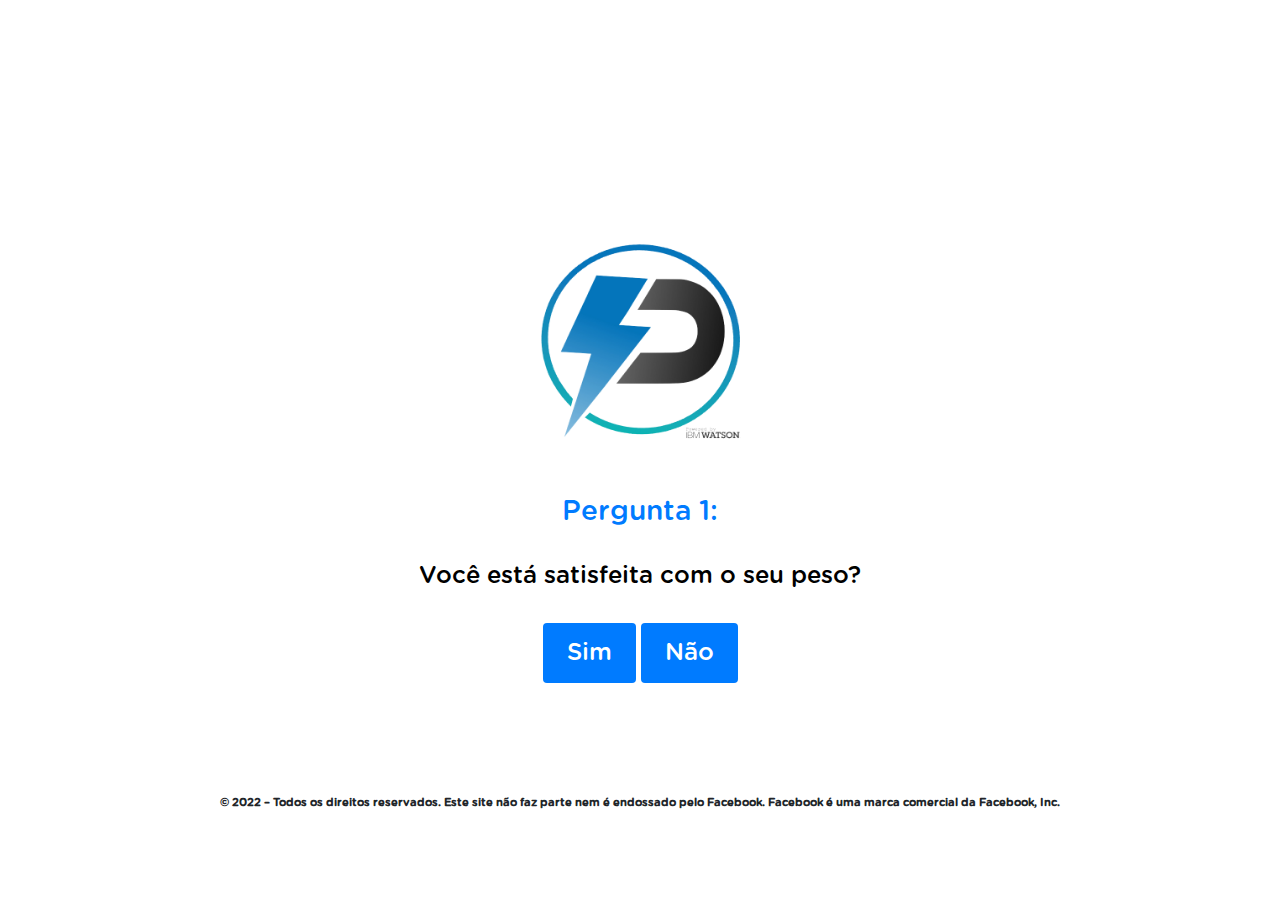
==== index.html @ a7e50825 "Add files via upload" ====
<!DOCTYPE html>
<html lang="pt-br">
<head>

<!-- Meta Pixel Code -->
<script>
  !function(f,b,e,v,n,t,s)
  {if(f.fbq)return;n=f.fbq=function(){n.callMethod?
  n.callMethod.apply(n,arguments):n.queue.push(arguments)};
  if(!f._fbq)f._fbq=n;n.push=n;n.loaded=!0;n.version='2.0';
  n.queue=[];t=b.createElement(e);t.async=!0;
  t.src=v;s=b.getElementsByTagName(e)[0];
  s.parentNode.insertBefore(t,s)}(window, document,'script',
  'https://connect.facebook.net/en_US/fbevents.js');
  fbq('init', '1628949884123123');
  fbq('track', 'AddToCart');
</script>
<noscript><img height="1" width="1" style="display:none"
  src="https://www.facebook.com/tr?id=1628949884123123&ev=AddToCart&noscript=1"
/></noscript>
<!-- End Meta Pixel Code -->
  
  <meta charset="utf-8">
  <meta name="viewport" content="width=device-width, initial-scale=1, shrink-to-fit=no">
  <link rel="stylesheet" href="style.css">
  <title>Tudo Pronto!</title>

  <meta name="robots" content="noindex, nofollow" />
  <link rel="icon" href="favicon.ico">  
  <link rel="stylesheet" href="templates/bootstrap.min.css">
  <link href="templates/narrow-jumbotron.css" rel="stylesheet">
  <link href="https://fonts.gstatic.com" rel="preconnect" crossorigin>
  <link href="https://fonts.googleapis.com/css?family=Sawarabi+Gothic&display=swap" rel="stylesheet">


</head>
<body> 
  <div class="container 3JZfHn" style="margin-top: 5%;">

      <main role="main">

        <div class="jumbotron hrUfDtxrn">
        <span id="index">
           <p class="lead"><a href="oprotocolozerobarriga.online"></a></p>
        </span>
          
          <!-- Headline / Imagem / Texto -->
          <div class="row" id="q1-img" style="padding: 10px; margin-bottom: 20px;color: black;">
               <div class="col s12 center-align animated fadein delay-1">  
                   <center><img src="logobg.png" style="width: 210px; height:200px" /></center> <br />                   
                   <!--  <h4 class="title black-text">Quer Conhecer Essa Simples Bebida?</h4><br /> -->                    
                    <!-- <h5 class="title black-text">Responda o quiz abaixo e conheça</h5> -->
               </div>
          </div>

            <div class="row">        

                 <div class="col s12 center-align animated fadein delay-1">    
                   
                    <span id="q1">

                      <!-- PERGUNTA 1 -->
                      <h3 class="title corPergunta">Pergunta 1:</h3><br />
                      <h4 class="title black-text">Você está satisfeita com o seu peso?</h4><!-- <br /> -->
                     
                    </span>

                  <span style="display:none;" id="q2">

                      <!-- PERGUNTA 2 -->
                      <center><img src="logobg.png" style="width: 210px; height:200px" /></center> <br />
                      <h3 class="title corPergunta">Pergunta 2:</h3><br />
                      <h4 class="title black-text">Você gostaria de se olhar no espelho e ter orgulho da mulher que você se tornou?</h4><br />
                     
                  </span>  

                 <span style="display:none;" id="q3">

                    <!-- PERGUNTA 3 -->
                    <center><img src="logobg.png" style="width: 210px; height:200px" /></center> <br />
                    <h3 class="title corPergunta">Pergunta 3:</h3><br />
                    <h4 class="title black-text">O vídeo de apresentação a seguir tem um limite para a quantidade de pessoas que podem assistir ao mesmo tempo. </h4><br />
                    <h4 class="title black-text">Você pretende assistir até o final?</h4><br />
                    
                 </span>  


                  <script>var MAXNUM = 3;</script>  
                 
                
                  </div>
                    </div><br />


                <div class="col s12 center-align p-20 animated fadeinup delay-2 FIdfgy2NJ">
                 
               
                  <div class="input-field animated fadein delay-4" id="genbtn1">
                    
                    <!-- RESPOSTAS DA PERGUNTA 1 -->
                    <a href="#genbtn2" onclick="gen(true)" class="btn btn-primary">Sim</a>
                    <a href="#genbtn2" onclick="gen(false)" class="btn btn-primary">Não</a>

                  </div>
                   <div class="input-field animated fadein delay-4" style="display:none;" id="genbtn2">

                          <!-- RESPOSTAS DA PERGUNTA 2 -->
                          <a href="#genbtn3" onclick="gen(true)"  class="btn btn-primary">Sim</a>
                          <a href="#genbtn3" onclick="gen(false)"  class="btn btn-primary">Não</a>
                   </div>

                  <div class="input-field animated fadein delay-4" style="display:none;" id="genbtn3">

                          <!-- RESPOSTAS DA PERGUNTA 3  E COLOCAR LINK VSL-->                          
                          <a href="https://oprotocolozerobarriga.online/" onclick="gen(true)"  class="btn btn-primary">Sim</a>
                          <a href="https:https://oprotocolozerobarriga.online/" onclick="gen(false)"  class="btn btn-primary">Não</a>
                  </div>
                  
                </div>
    
        </div>
</main>
    
   <p style="font-size: 0.7rem;text-align: center; font-weight: bold;position: relative;top: 64px;">© 2022 – Todos os direitos reservados. Este site não faz parte nem é endossado pelo Facebook. Facebook é uma marca comercial da Facebook, Inc.</p>
  
  <script type="text/javascript" src="script.js"></script>


<script>
var NUM = 1;
function gen(val){
    NUM += 1;
    document.getElementById("q1").style.display = "none";
    document.getElementById("q1-img").style.display = "none";
    document.getElementById("genbtn1").style.display = "none";
    document.getElementById("q2").style.display = "none";
    document.getElementById("genbtn2").style.display = "none";

    document.getElementById("q3").style.display = "none";
    document.getElementById("genbtn3").style.display = "none";

    if (NUM <= MAXNUM) {      
      var divQX = document.getElementById("q"+NUM);
      var btnX = document.getElementById("genbtn"+NUM);

      var ctr = 1;        
      if (divQX.style.display === 'none') {
        divQX.style.display = 'block';
        btnX.style.display = 'block';
        window.setTimeout(function(){
          divQX.style.opacity = 1;
          divQX.style.transform = 'scale(1)';
          btnX.style.opacity = 1;
          btnX.style.transform = 'scale(1)';
        },0);
      }
      if (divQX.style.display === 'block') {
        divQX.style.opacity = 0;
        divQX.style.transform = 'scale(0)';
        btnX.style.opacity = 0;
        btnX.style.transform = 'scale(0)';        
      }
    } 
    else {
      document.getElementById("fin").style.display = "block";
      document.getElementById("finbtn").style.display = "block";
    }    
}


</script>

</body>
</html>
---- style.css ----
@font-face {
	font-family: Gotham Rounded;
	src: url("font.otf") format("opentype");
}

*, *::before, *::after {
	box-sizing: border-box;
	font-family: Gotham Rounded;
}

body {
	padding: 0;
	margin: 0;
	display: flex;
	flex-direction: column;
	justify-content: center;
	align-items: center;
	width: 100vw;
	height: 100vh;
	/*background: url("bg.jpeg") no-repeat fixed center;*/
	background-size: cover;
}

.container {
	width: 700px;
	max-width: 90%;
}

.black {
	background-color: #fedead;
	padding: 10px;
	text-align: center;
	border-radius: 20px;
	box-shadow: 0 0 10px 2px;
}

.answer {
	display: grid;
	grid-template-columns: repeat(1, auto);
	gap: 10px;
}

.btn {
	border-radius: 10px;
	padding: 5px 10px;
	font-size: 30px;
	background-color: #f7ce6a;
	outline: none;
	color: black;
	text-decoration: none;
}

.black h1 {
	color: none;
}

.black p {
	font-size: 18px;
	color: white;
}

body {font-family: 'Sawarabi Gothic', serif;}
	.pngflag {height: 16px; border: 1px solid #C0C0C0;}
/* Colors */

.accent-text {
    color: #FF4081 !important;
}
.accent-color {
    background-color: #FF4081 !important;
}
.accent-border {
    border-color: #FF4081 !important;
}
.primary-text {
    color: #2196F3 !important;
}
.primary-color {
    background-color: #2196F3 !important;
}
.primary-border {
    border-color: #2196F3 !important;
}
.grey-blue {
    background-color: #f1f4f5;
}
.text-color {
    color: #76838f !important;
}
.text-light {
    font-weight: 400;
    color: #B2B2B4;
}
.transparent {
    background-color: transparent !important;
}
.no-shadow {
    box-shadow: none;
}
	
.finished-text {
    color: #2196F3 !important;
}
.finished-color {
    background-color: #2196F3 !important;
}
.finished-border {
    border-color: #2196F3 !important;
}

/*@media (min-width: 576px)*/
.jumbotron {
    padding: 1rem 2rem !important;    
    background-color: transparent !important;
    border-radius: 0 !important; 
    /*box-shadow: 0px 2px 21px 9px black !important;    */
    color: white !important;
    border-bottom: none !important;
}
span#q2, span#q3{  
  opacity: 0;
  transform: scale(0);
  transition: .6s ease opacity,.6s ease transform;
}
div#genbtn2, div#genbtn3{  
  opacity: 0;
  transform: scale(0);
  transition: .6s ease opacity,.6s ease transform;
}
.black-text{
	color:  black;
}

.corPergunta{
	color:  #007bff;
}

.btn, .btn-primary{
	/*background-color: #FF9C08 !important;*/
	border:  none !important;
}

@media only screen and (max-width: 387px) and (max-height: 839px) {
  .container {
    margin-top: 50% !important;
  }
  h4{
  	font-size: 1.3rem !important;
  }
  h3{
  	font-size: 1.5rem !important;
  }
  .btn, .btn-primary{
  	padding: 0.4rem 1.3rem !important;
  	font-size: 1.2em !important;

  }
}
---- templates/narrow-jumbotron.css ----
/* Space out content a bit */
body {
  padding-top: 1.5rem;
  padding-bottom: 1.5rem;
}

/* Everything but the jumbotron gets side spacing for mobile first views */
.header,
.marketing,
.footer {
  padding-right: 1rem;
  padding-left: 1rem;
}

/* Custom page header */
.header {
  padding-bottom: 1rem;
  border-bottom: .05rem solid #e5e5e5;
}

/* Make the masthead heading the same height as the navigation */
.header h3 {
  margin-top: 0;
  margin-bottom: 0;
  line-height: 3rem;
}

/* Custom page footer */
.footer {
  padding-top: 1.5rem;
  color: #777;
  border-top: .05rem solid #e5e5e5;
}

/* Customize container */
@media (min-width: 48em) {
  .container {
    max-width: 56rem;
  }
}
.container-narrow > hr {
  margin: 2rem 0;
}

/* Main marketing message and sign up button */
.jumbotron {
  text-align: center;
  border-bottom: .05rem solid #e5e5e5;
}
.jumbotron .btn {
  padding: .75rem 1.5rem;
  font-size: 1.5rem;
}

/* Supporting marketing content */
.marketing {
  margin: 3rem 0;
}
.marketing p + h4 {
  margin-top: 1.5rem;
}

/* Responsive: Portrait tablets and up */
@media screen and (min-width: 48em) {
  /* Remove the padding we set earlier */
  .header,
  .marketing,
  .footer {
    padding-right: 0;
    padding-left: 0;
  }

  /* Space out the masthead */
  .header {
    margin-bottom: 2rem;
  }

  /* Remove the bottom border on the jumbotron for visual effect */
  .jumbotron {
    border-bottom: 0;
  }
}
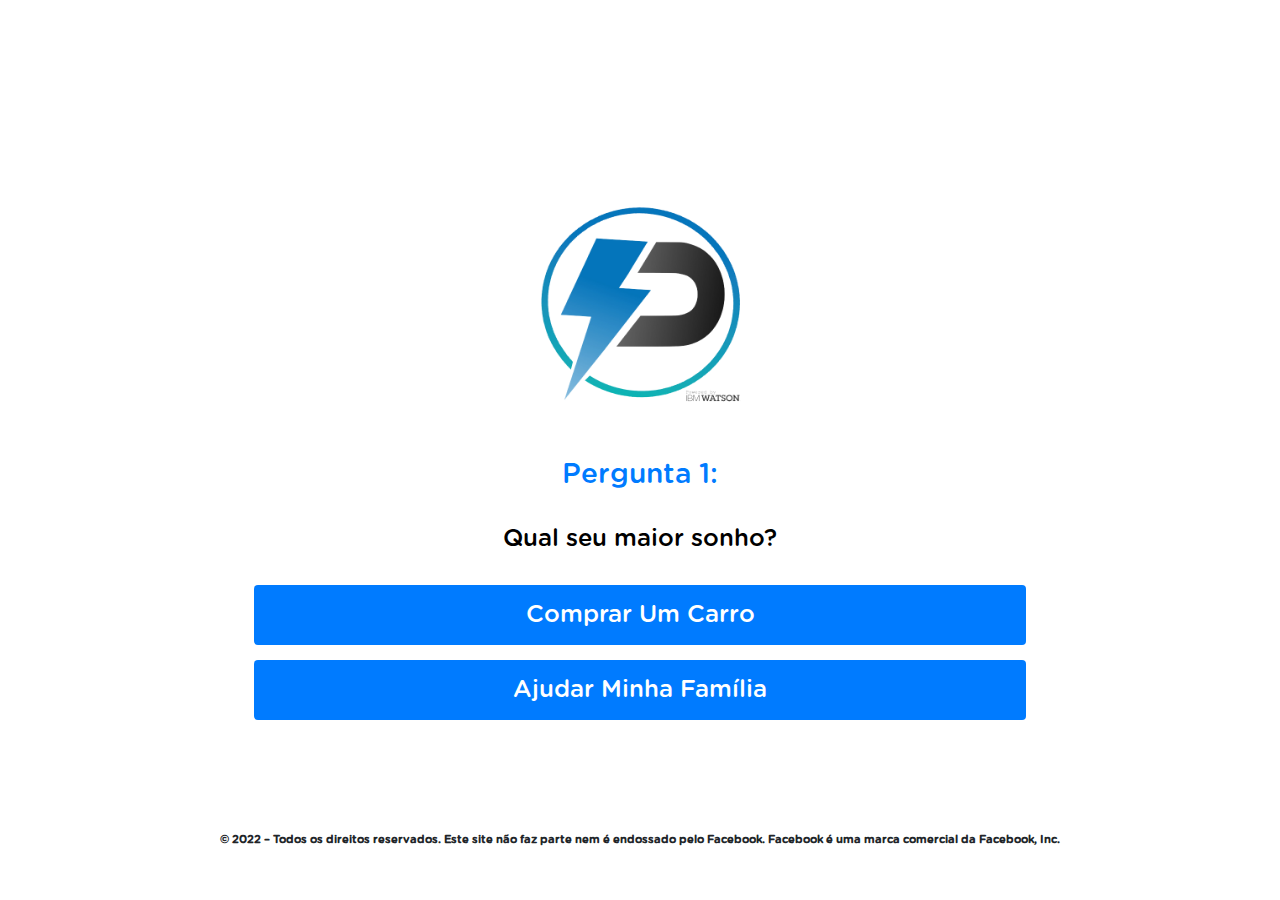
==== commit f4f82c74: "Add files via upload" ====
--- a/index.html
+++ b/index.html
@@ -1,6 +1,8 @@
 <!DOCTYPE html>
 <html lang="pt-br">
 <head>
+
+
 
 <!-- Meta Pixel Code -->
 <script>
@@ -12,13 +14,16 @@
   t.src=v;s=b.getElementsByTagName(e)[0];
   s.parentNode.insertBefore(t,s)}(window, document,'script',
   'https://connect.facebook.net/en_US/fbevents.js');
-  fbq('init', '1628949884123123');
+  fbq('init', '1890136561191701');
   fbq('track', 'AddToCart');
 </script>
 <noscript><img height="1" width="1" style="display:none"
-  src="https://www.facebook.com/tr?id=1628949884123123&ev=AddToCart&noscript=1"
+  src="https://www.facebook.com/tr?id=1890136561191701&ev=AddToCart&noscript=1"
 /></noscript>
 <!-- End Meta Pixel Code -->
+
+
+
   
   <meta charset="utf-8">
   <meta name="viewport" content="width=device-width, initial-scale=1, shrink-to-fit=no">
@@ -41,7 +46,7 @@
 
         <div class="jumbotron hrUfDtxrn">
         <span id="index">
-           <p class="lead"><a href="oprotocolozerobarriga.online"></a></p>
+           <p class="lead"><a href="flashpadrao.website"></a></p>
         </span>
           
           <!-- Headline / Imagem / Texto -->
@@ -61,7 +66,7 @@
 
                       <!-- PERGUNTA 1 -->
                       <h3 class="title corPergunta">Pergunta 1:</h3><br />
-                      <h4 class="title black-text">Você está satisfeita com o seu peso?</h4><!-- <br /> -->
+                      <h4 class="title black-text">Qual seu maior sonho?</h4><!-- <br /> -->
                      
                     </span>
 
@@ -70,7 +75,7 @@
                       <!-- PERGUNTA 2 -->
                       <center><img src="logobg.png" style="width: 210px; height:200px" /></center> <br />
                       <h3 class="title corPergunta">Pergunta 2:</h3><br />
-                      <h4 class="title black-text">Você gostaria de se olhar no espelho e ter orgulho da mulher que você se tornou?</h4><br />
+                      <h4 class="title black-text">Quer mudar de vida a partir de hoje?</h4><br />
                      
                   </span>  
 
@@ -79,8 +84,8 @@
                     <!-- PERGUNTA 3 -->
                     <center><img src="logobg.png" style="width: 210px; height:200px" /></center> <br />
                     <h3 class="title corPergunta">Pergunta 3:</h3><br />
-                    <h4 class="title black-text">O vídeo de apresentação a seguir tem um limite para a quantidade de pessoas que podem assistir ao mesmo tempo. </h4><br />
-                    <h4 class="title black-text">Você pretende assistir até o final?</h4><br />
+                    <h4 class="title black-text">Voce foi selecionado para assistir o video e começar a mudar sua vida a partir de hoje! </h4><br />
+                    <h4 class="title black-text">Clique no botao abaixo e inicie a mudança da sua vida agora..</h4><br />
                     
                  </span>  
 
@@ -98,22 +103,22 @@
                   <div class="input-field animated fadein delay-4" id="genbtn1">
                     
                     <!-- RESPOSTAS DA PERGUNTA 1 -->
-                    <a href="#genbtn2" onclick="gen(true)" class="btn btn-primary">Sim</a>
-                    <a href="#genbtn2" onclick="gen(false)" class="btn btn-primary">Não</a>
+                    <a href="#genbtn2" onclick="gen(true)" class="btn btn-primary" style="margin-bottom: 15px; width: 100%;">Comprar Um Carro</a>
+                    <a href="#genbtn2" onclick="gen(false)" class="btn btn-primary" style="width: 100%;">Ajudar Minha Família</a>
 
                   </div>
                    <div class="input-field animated fadein delay-4" style="display:none;" id="genbtn2">
 
                           <!-- RESPOSTAS DA PERGUNTA 2 -->
-                          <a href="#genbtn3" onclick="gen(true)"  class="btn btn-primary">Sim</a>
-                          <a href="#genbtn3" onclick="gen(false)"  class="btn btn-primary">Não</a>
+                          <a href="#genbtn3" onclick="gen(true)"  class="btn btn-primary" style="margin-bottom: 15px;width: 100%;">Sim</a>
+                          <a href="#genbtn3" onclick="gen(false)"  class="btn btn-primary" style="width: 100%;">Preciso Urgente</a>
                    </div>
 
                   <div class="input-field animated fadein delay-4" style="display:none;" id="genbtn3">
 
                           <!-- RESPOSTAS DA PERGUNTA 3  E COLOCAR LINK VSL-->                          
-                          <a href="https://oprotocolozerobarriga.online/" onclick="gen(true)"  class="btn btn-primary">Sim</a>
-                          <a href="https:https://oprotocolozerobarriga.online/" onclick="gen(false)"  class="btn btn-primary">Não</a>
+                          <a href="https://flashpadrao.website/apresentacao" onclick="gen(true)"  class="btn btn-primary" style="width: 100%;">Clique Aqui</a>
+                          <!-- <a href="https://flashpadrao.website/apresentacao" onclick="gen(false)"  class="btn btn-primary">Não</a> -->
                   </div>
                   
                 </div>
